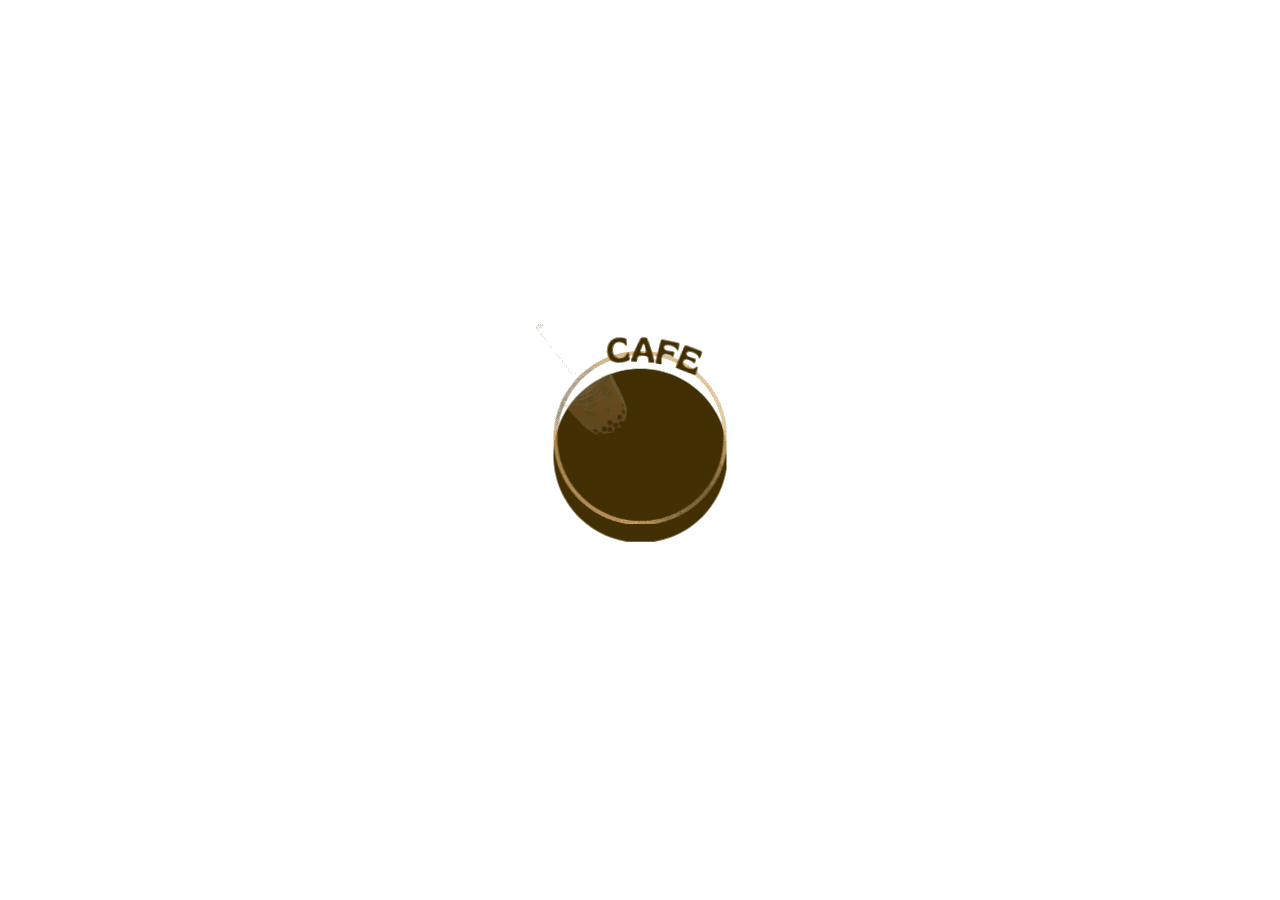
==== Index.html @ fd71bb06 "Final Updated" ====
<!DOCTYPE html>
<html lang="en">
<head>
  <meta charset="UTF-8" />
  <meta name="viewport" content="width=device-width, initial-scale=1.0" />
  <link rel="stylesheet" href="./src/Front-page/Stylesheet.css" />
  <title>Café Serene</title>
</head>
<body>
  <div id="loader" class="loader">
    <img src="./src/Front-page/Img/output-onlinegiftools.gif" alt="Loading..." />
  </div>
  <div id="content" class="content-wrapper">
    <section>
      <header>
        <a href="#"><img src="./src/Front-page/Img/output-onlinegiftools.gif" class="logo" /></a>
        <ul>
          <li>
            <button>
              <span><a style="text-decoration: none; color: black;" href="./src/landing_page/Landing.html">Home</a></span>
              <svg width="34" height="34" viewBox="0 0 74 74" fill="none" xmlns="http://www.w3.org/2000/svg">
                <circle cx="37" cy="37" r="35.5" stroke="black" stroke-width="3"></circle>
                <path
                  d="M25 35.5C24.1716 35.5 23.5 36.1716 23.5 37C23.5 37.8284 24.1716 38.5 25 38.5V35.5ZM49.0607 38.0607C49.6464 37.4749 49.6464 36.5251 49.0607 35.9393L39.5147 26.3934C38.9289 25.8076 37.9792 25.8076 37.3934 26.3934C36.8076 26.9792 36.8076 27.9289 37.3934 28.5147L45.8787 37L37.3934 45.4853C36.8076 46.0711 36.8076 47.0208 37.3934 47.6066C37.9792 48.1924 38.9289 48.1924 39.5147 47.6066L49.0607 38.0607ZM25 38.5L48 38.5V35.5L25 35.5V38.5Z"
                  fill="black"
                ></path>
              </svg>
            </button>
          </li>
        </ul>
      </header>
      <div class="content">
        <div class="textBox">
          <h2>Welcome to <br /><span>Café Serene</span></h2>
          <h3>- Your Perfect Brew Awaits!</h3>
          <br />
          <p>
            Located in the heart of the city, Café Serene is easily accessible and open daily. Come in, sit back, and let us make your day a little brighter with every sip.
          </p>
          <a href="./src/landing_page/Landing.html">Home</a>
        </div>
        <div class="imgBox">
          <img src="./src/Front-page/Img/view-cartoon-male-chef-with-delicious-3d-pizza.png" class="starbucks" />
          <ul class="thumb">
            <li>
              <img
                src="./src/Front-page/Img/funny-3d-illustration-american-referee.png"
                onclick="imgSlider('./src/Front-page/Img/funny-3d-illustration-american-referee.png'); changeCircleColor('#f5a623');"
              />
            </li>
            <li>
              <img
                src="./src/Front-page/Img/3d-illustration-cartoon-man-historical-baroque-costume.png"
                onclick="imgSlider('./src/Front-page/Img/3d-illustration-cartoon-man-historical-baroque-costume.png'); changeCircleColor('#00b4d8');"
              />
            </li>
            <li>
              <img
                src="./src/Front-page/Img/fun-3d-illustration-american-referee.png"
                onclick="imgSlider('./src/Front-page/Img/fun-3d-illustration-american-referee.png'); changeCircleColor('#007f5f');"
              />
            </li>
          </ul>
        </div>
      </div>
    </section>
  </div>
  <script type="text/javascript">
    function imgSlider(anything) {
      document.querySelector(".starbucks").src = anything;
    }

    function changeCircleColor(color) {
      const circle = document.querySelector(".circle");
      circle.style.background = color;
    }

    window.onload = function() {
      setTimeout(function() {
        document.getElementById('loader').style.display = 'none';
        document.getElementById('content').style.display = 'block';
      }, 6000);
    }
  </script>
</body>
</html>
---- src/Front-page/Stylesheet.css ----
* {
  margin: 0;
  padding: 0;
  box-sizing: border-box;
}

html, body {
  width: 100%;
  overflow-x: hidden; /* Prevent horizontal overflow */
}

.loader {
  position: fixed;
  left: 0;
  top: 0;
  width: 100%;
  height: 100%;
  background: #fff;
  display: flex;
  justify-content: center;
  align-items: center;
  z-index: 1000;
}

.content-wrapper {
  display: none;
}

section {
  position: relative;
  width: 100%;
  min-height: 100vh;
  padding: 100px;
  display: flex;
  justify-content: space-between;
  align-items: center;
  background-color: #e6d3a3;
}

header {
  position: absolute;
  top: 0;
  left: 0;
  padding: 20px 100px;
  width: 100%;
  display: flex;
  justify-content: space-between;
  align-items: center;
}

.logo {
  position: relative;
  width: 120px;
}

.content .textBox h2 span {
  color: #017143;
  font-size: 1.2em;
  font-weight: 900;
}

.content .textBox p {
  color: #333;
}

.content .textBox a {
  display: inline-block;
  margin-top: 20px;
  padding: 8px 20px;
  background: #017143;
  color: #fff;
  border-radius: 40px;
  font-weight: 500;
  letter-spacing: 1px;
  text-decoration: none;
}

.content .textBox {
  position: relative;
  max-width: 600px;
}

.content .textBox h2 {
  color: #333;
  font-size: 3rem;
  line-height: 1.4em;
  font-weight: 500;
}

.content .textBox h3 {
  color: #333;
  font-size: 1.5rem;
  line-height: 1.4em;
  font-weight: 500;
}

.header ul li a {
  display: inline-block;
  color: #333;
  font-weight: 400;
  margin-left: 40px;
  text-decoration: none;
}

header ul li {
  list-style: none;
}

button {
  cursor: pointer;
  font-weight: 700;
  font-family: Helvetica, "sans-serif";
  transition: all 0.2s;
  padding: 10px 20px;
  border-radius: 100px;
  background: #e6d3a3;
  border: 1px solid transparent;
  display: flex;
  align-items: center;
  font-size: 15px;
}

button:hover {
  background-color: #e6d3a3;
}

button > svg {
  width: 34px;
  margin-left: 10px;
  transition: transform 0.3s ease-in-out;
}

button:hover svg {
  transform: translateX(5px);
}

button:active {
  transform: scale(0.95);
}

.content {
  position: relative;
  width: 100%;
  display: flex;
  justify-content: space-between;
  align-items: center;
}

.content .textBox p {
  color: #333;
}

.content .textBox a {
  display: inline-block;
  margin-top: 20px;
  padding: 8px 20px;
  background: #017143;
  color: #fff;
  border-radius: 40px;
  font-weight: 500;
  letter-spacing: 1px;
  text-decoration: none;
}

.content .imgBox {
  width: 600px;
  display: flex;
  justify-content: flex-end;
  flex-direction: column;
  align-items: center;
}

.content .imgBox img {
  max-width: 250px;
}

.thumb {
  margin-top: 20px;
  display: flex;
  justify-content: center;
}

.thumb li {
  list-style: none;
  display: inline-block;
  margin: 0 10px;
  cursor: pointer;
  transition: 0.5s;
}

.thumb li:hover {
  transform: translateY(-15px);
}

.thumb li img {
  width: 100px;
}

.sci {
  position: absolute;
  top: 50%;
  right: 30px;
  transform: translate(-50%);
  display: flex;
  justify-content: center;
  align-items: center;
  flex-direction: column;
}

.sci li {
  list-style: none;
}

.sci li a {
  display: inline-block;
  margin: 5px 0;
  transform: scale(0.6);
}

@media (max-width: 991px) {
  section {
    padding: 20px;
  }

  .content {
    flex-direction: column;
    margin-top: 100px;
    padding: 20px;
    align-items: center;
  }

  .content .textBox {
    max-width: 100%;
    text-align: center;
  }

  .content .textBox h2 {
    font-size: 2.5em;
    margin-bottom: 15px;
  }

  header {
    padding: 20px;
  }

  header .logo {
    max-width: 60px;
  }

  header ul {
    display: none;
  }

  .content .imgBox {
    margin-top: 20px;
    justify-content: center;
  }

  .content .imgBox img {
    max-width: 300px;
  }

  .thumb {
    margin-top: 10px;
  }

  .thumb li {
    margin: 0 10px;
  }

  .thumb li img {
    max-width: 40px;
  }

  .sci {
    background: #017143;
    right: 0;
    width: 50px;
    border-top-left-radius: 5px;
    border-bottom-left-radius: 5px;
  }
}

@media (max-width: 610px) {
  section {
    padding: 10px;
  }

  .content {
    flex-direction: column;
    align-items: center;
    margin-top: 50px;
  }

  .content .textBox {
    max-width: 100%;
    text-align: center;
  }

  .content .textBox h2 {
    font-size: 2em;
  }

  .content .imgBox {
    justify-content: center;
    margin-top: 20px;
  }

  .content .imgBox img {
    max-width: 200px;
  }

  .thumb {
    margin-top: 10px;
  }

  .thumb li {
    margin: 0 5px;
  }

  .thumb li img {
    max-width: 30px;
  }
}
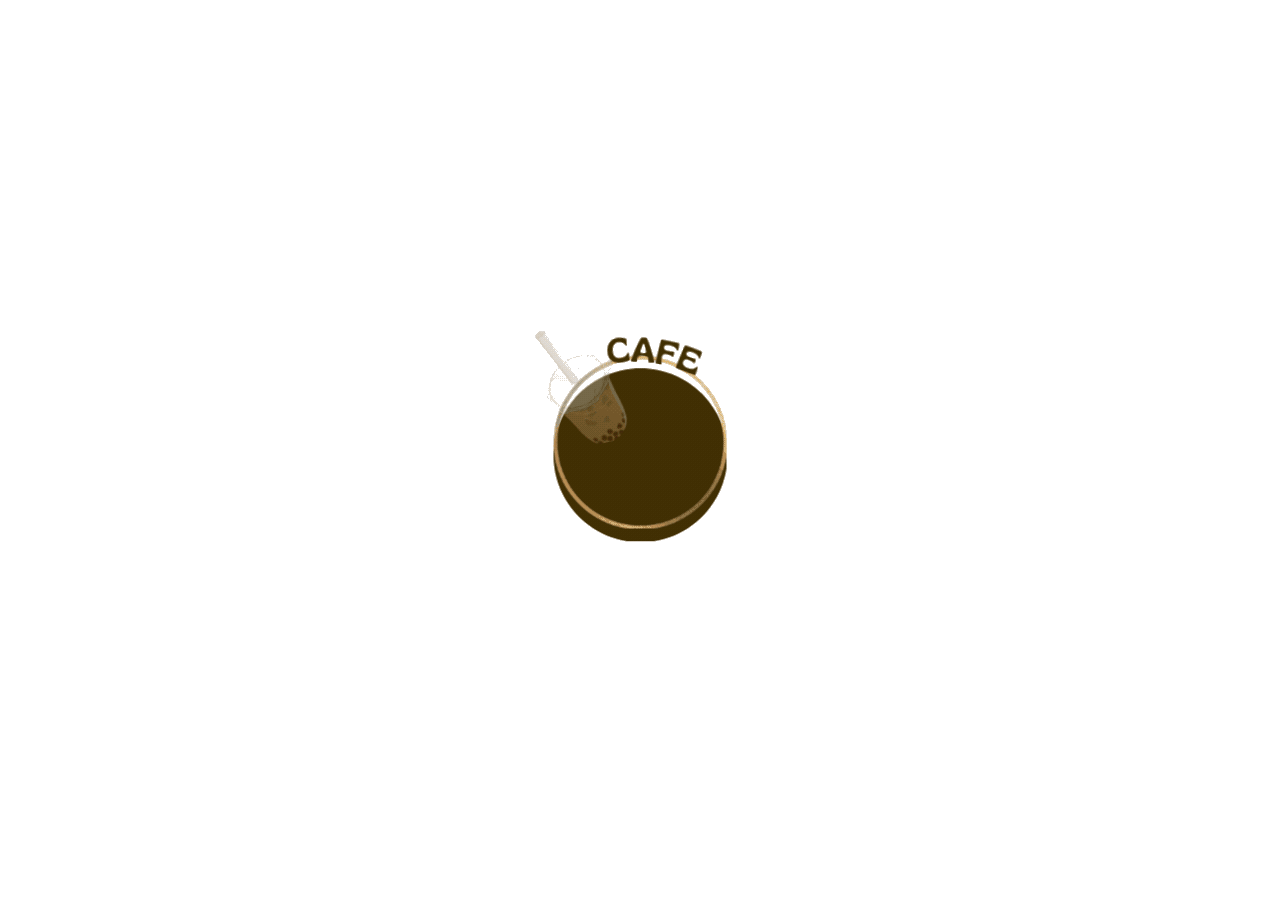
==== commit ddc74011: "last commit" ====
--- a/Index.html
+++ b/Index.html
@@ -12,6 +12,7 @@
   </div>
   <div id="content" class="content-wrapper">
     <section>
+      <!-- navbar -->
       <header>
         <a href="#"><img src="./src/Front-page/Img/output-onlinegiftools.gif" class="logo" /></a>
         <ul>
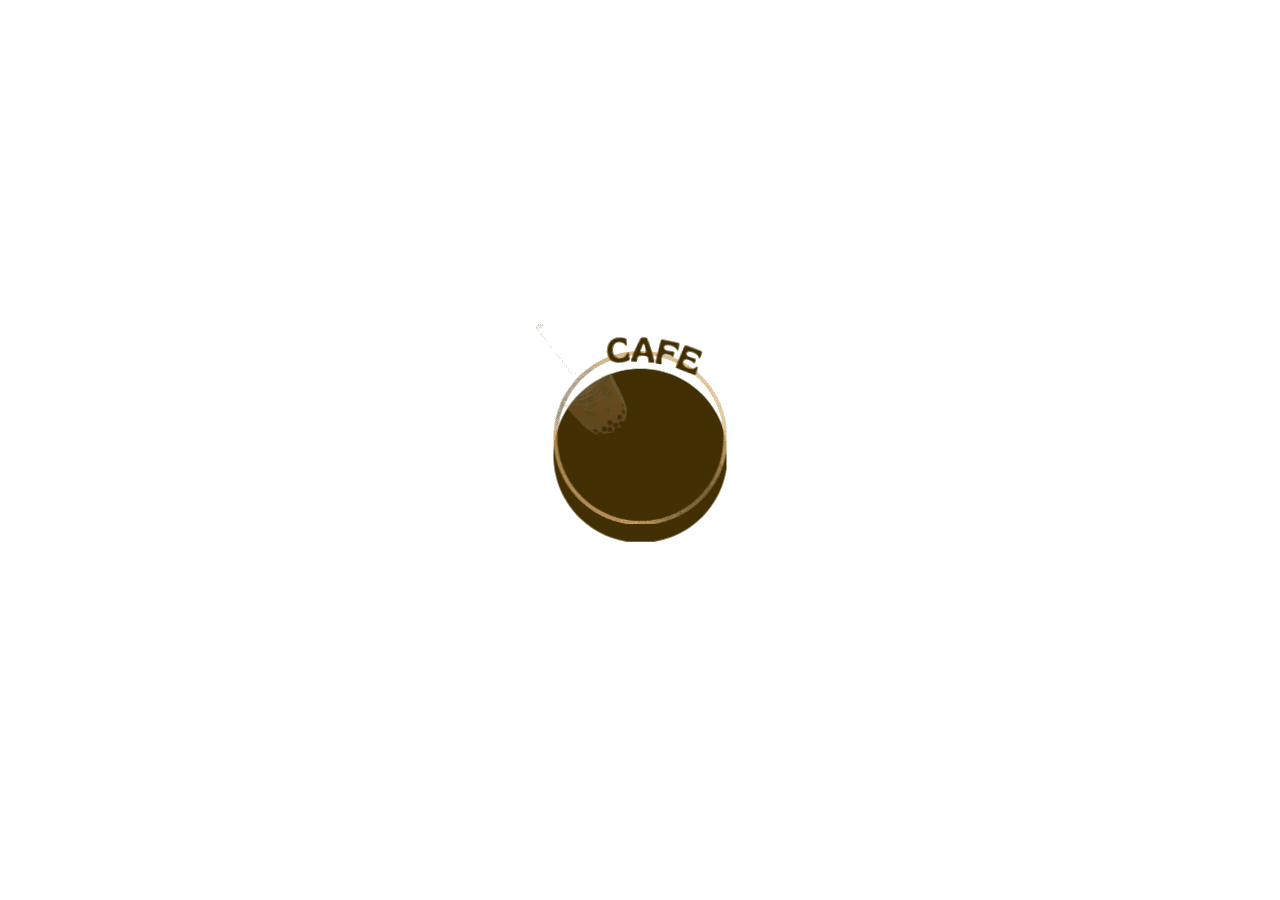
==== commit d1258ce2: "Merge pull request #26 from Sumitsahani/develop" ====
--- a/Index.html
+++ b/Index.html
@@ -12,7 +12,6 @@
   </div>
   <div id="content" class="content-wrapper">
     <section>
-      <!-- navbar -->
       <header>
         <a href="#"><img src="./src/Front-page/Img/output-onlinegiftools.gif" class="logo" /></a>
         <ul>
